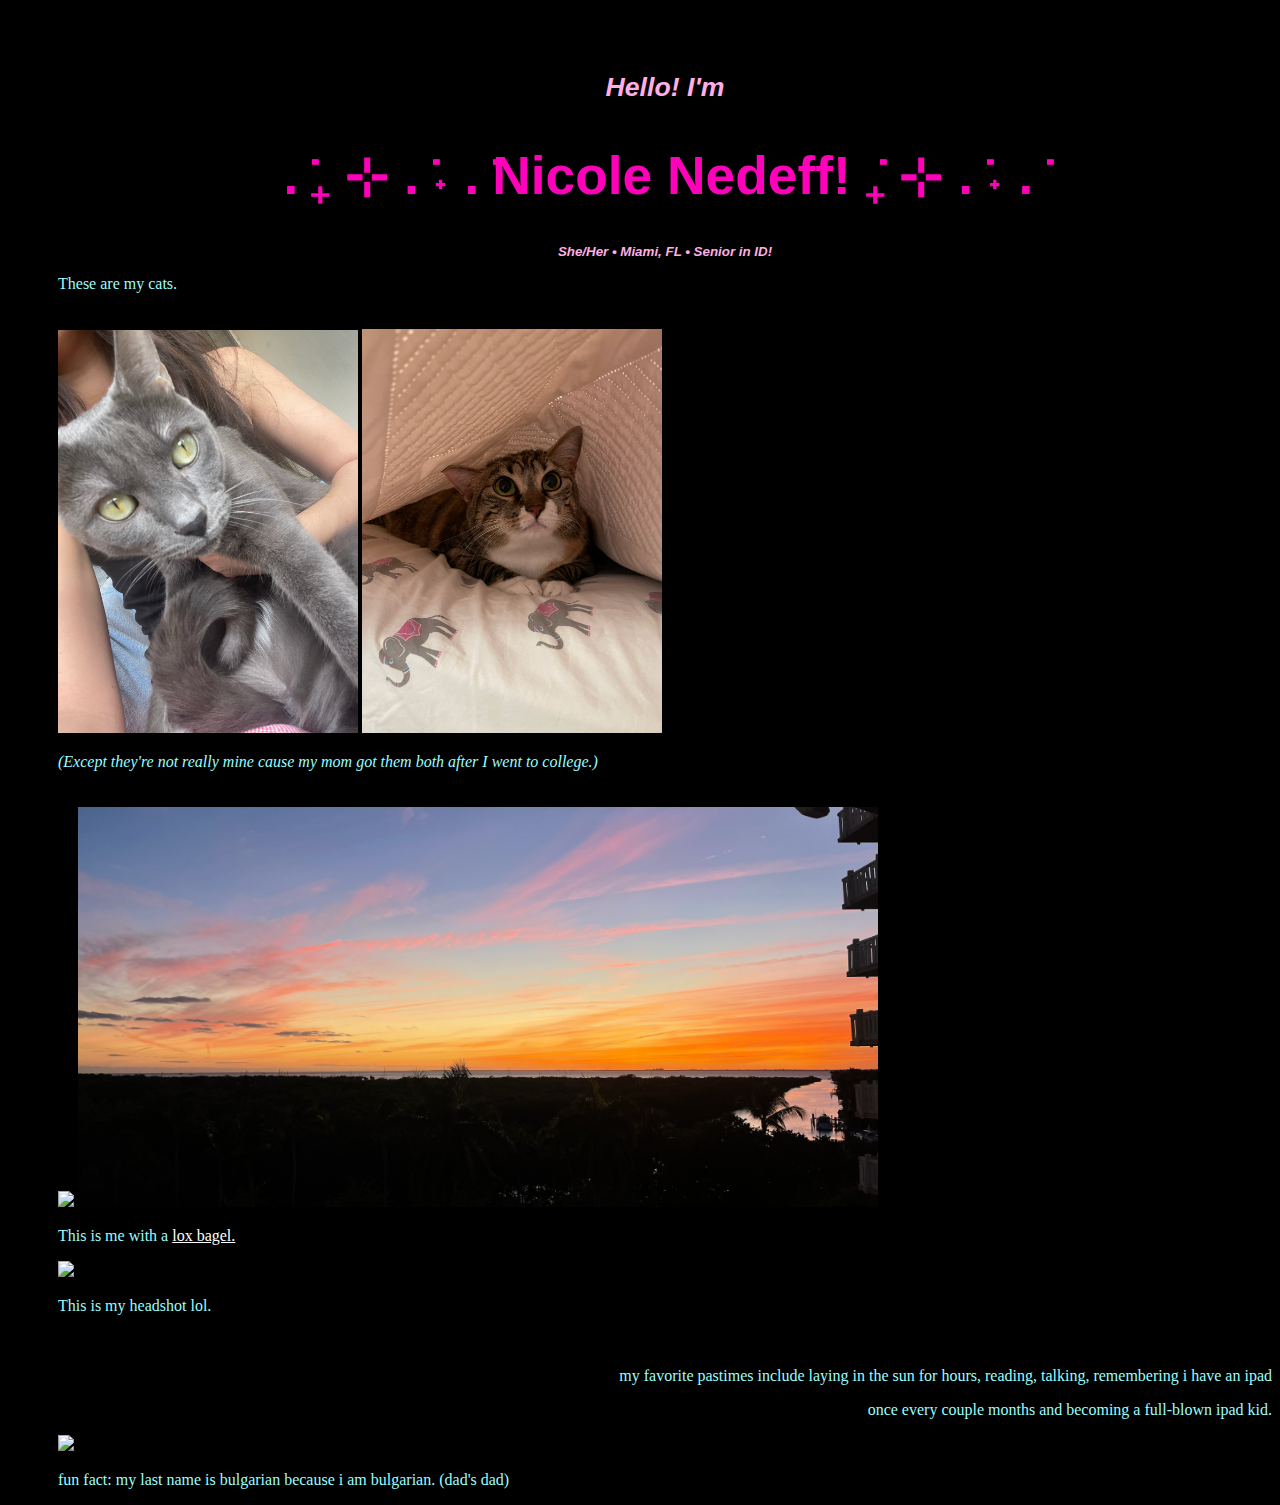
==== index.html @ 2f14d0c9 "initial commit" ====
<!DOCTYPE html>
<html lang="en">
    <head>  
        <meta charset="UTF-8">
        <meta name="viewport" content="width=device-width", intitial-scale="1.0">
        <title>Hello World</title>
        <link href="styles.css" rel="stylesheet">
    </head>
    <body>
        <!--content for hello world site goes here!-->
        <h2> Hello! I'm </h2>
        <h1> . ݁₊ ⊹ . ݁˖ . ݁Nicole Nedeff! ݁₊ ⊹ . ݁˖ . ݁ </h1>
        <h3> She/Her • Miami, FL • Senior in ID! </h3>

        <p> These are my cats. </p1>
        <div>
            <img src="IMG/razor.png" style="width:300px">
            <img src="IMG/pip.png" style="width:300px">
        </div>
        <p> <i> (Except they're not really mine cause my mom got them both after I went to college.) </i> </p>

        <div>
            <img src="IMG/bagel.png" style="height:400px">
            <a href="https://www.youtube.com/watch?v=vPhg6sc1Mk4"><img src="IMG/sunset.png" height="400px"></a>
            <p> 
                This is me with a 
                <a href="https://www.google.com/search?sca_esv=41801ce293e62d13&rlz=1C5CHFA_enUS1015US1015&q=lox+bagels&udm=2&fbs=[base64]&sa=X&sqi=2&ved=2ahUKEwiQgfKmhOKKAxU4FVkFHevsFBMQtKgLegQIIxAB&biw=1512&bih=788&dpr=2"
                >lox bagel.</a>
            </p>
        </div>

        <img src="https://framerusercontent.com/images/670sIBwdRAknVoe4kIPoNq6hs.png" style="height:100px">
        <p> This is my headshot lol. </p>

        <div>
            <p align="right" >
               my favorite pastimes include laying in the sun for hours, reading, talking, remembering i have an ipad
            </p>
            <p align="right" >
               once every couple months and becoming a full-blown ipad kid.
            </p>

            <img src="https://chairish-prod.freetls.fastly.net/image/product/master/5b0d5ae0-585e-4059-b063-084ada83730f/vintage-handmade-hand-painted-soviet-bulgarian-red-clay-pottery-teacoffee-serving-set-10-pieces-5926" 
            style="height:100px"> 

            <p>
                fun fact: my last name is bulgarian because i am bulgarian. (dad's dad)
            </p>
        </div>
        
    </body>
</html>
---- styles.css ----
h1{
    color: #ff00bb;
    text-align: center;
    font-size: 40pt;
    font-family: helvetica;
    padding-top: 5px;
    padding-bottom: 0px;
}

h2{
    color: #ffafe4;
    text-align: center;
    font-size: 20pt;
    font-family: helvetica;
    font-style: italic;
    padding-top: 50px;
}

h3{
    color: #ffafe4;
    text-align: center;
    font-size: 10pt;
    font-family: helvetica;
    font-style: italic;
    padding-top: 0px;
    
}

p{
    color: #9afdff;
}

div{
    padding-top: 20px;
    padding-bottom: 0px;
}

body{
    background-color: black;
    padding-left: 50px;
}

/* unvisited link */
a:link {
    color: rgb(255, 255, 255);
  }
  
  /* visited link */
  a:visited {
    color: rgb(255, 255, 255);
  }
  
  /* mouse over link */
  a:hover {
    color: rgb(255, 76, 165);
  }
  
  .right {
    justify-content: right;
    padding-right: 50px;
  }
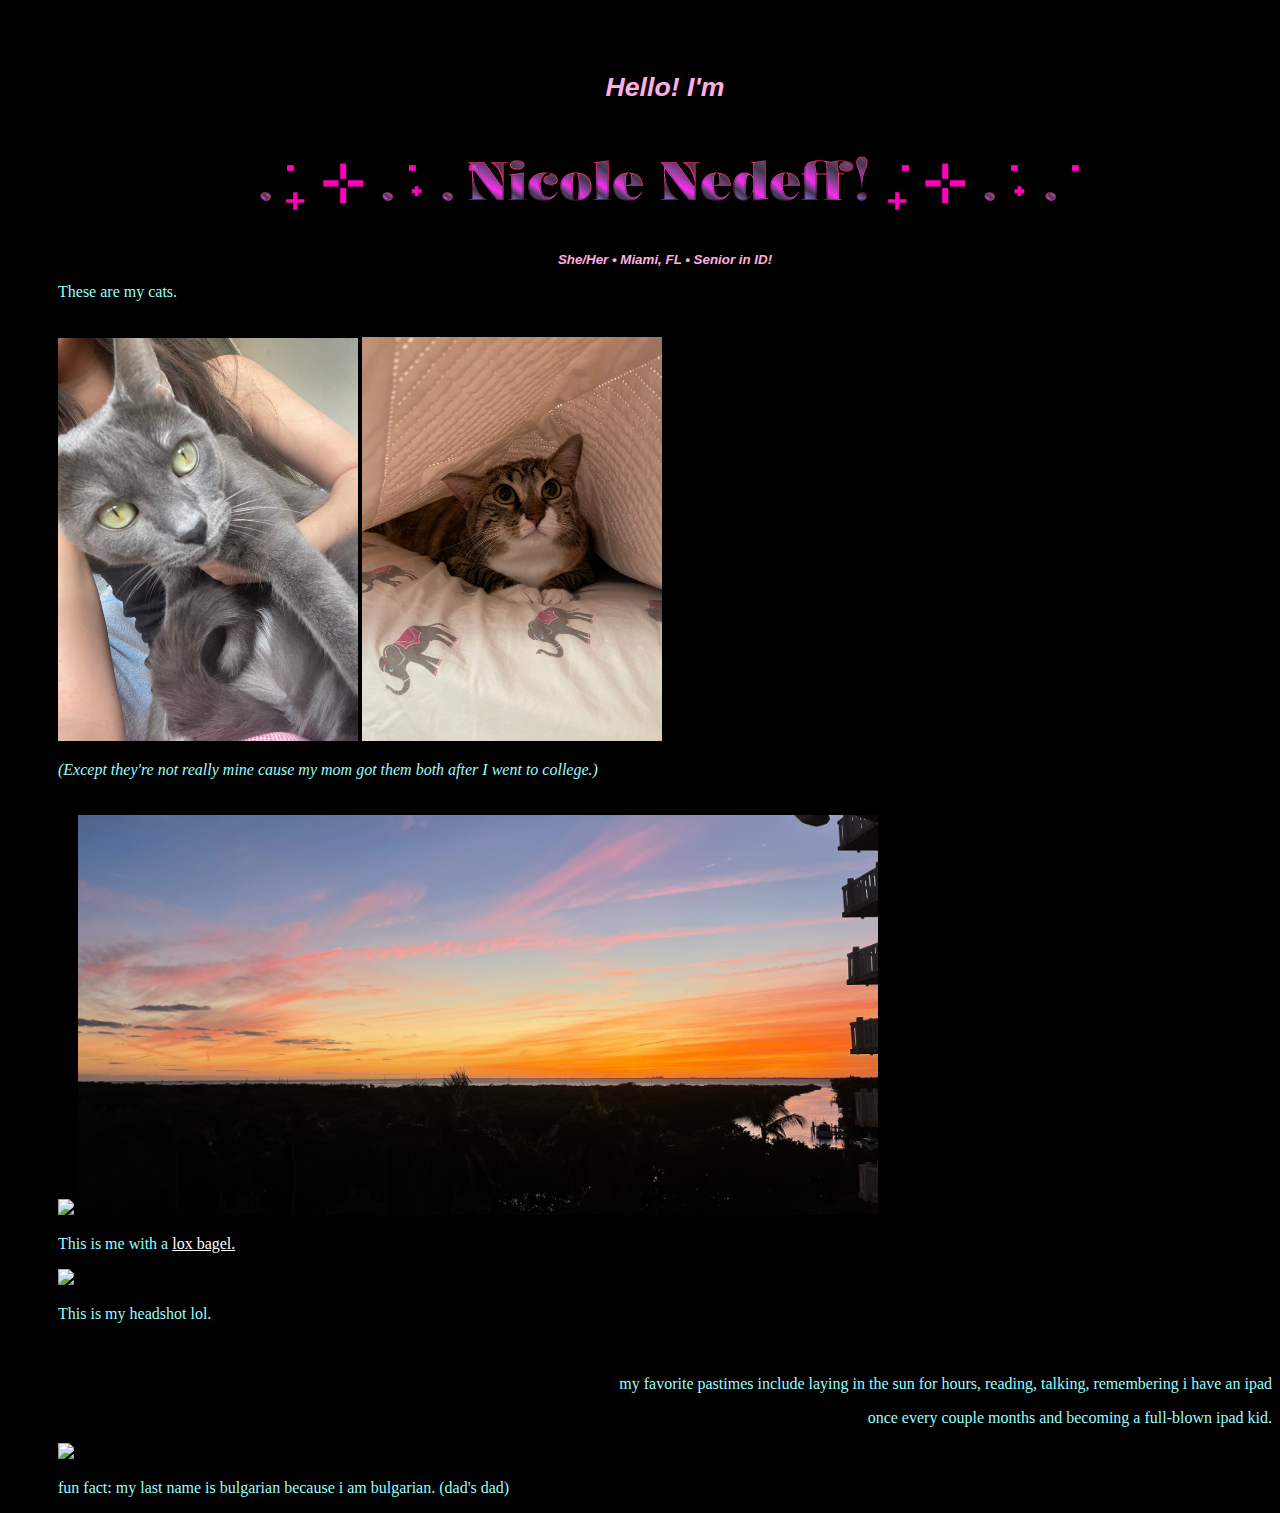
==== commit 186e99b0: "Custom Font Change" ====
--- a/index.html
+++ b/index.html
@@ -3,8 +3,11 @@
     <head>  
         <meta charset="UTF-8">
         <meta name="viewport" content="width=device-width", intitial-scale="1.0">
-        <title>Hello World</title>
+        <title>Nicole's Site</title>
         <link href="styles.css" rel="stylesheet">
+        <link rel="preconnect" href="https://fonts.googleapis.com">
+        <link rel="preconnect" href="https://fonts.gstatic.com" crossorigin>
+        <link href="https://fonts.googleapis.com/css2?family=Kalnia+Glaze:wght@100..700&display=swap" rel="stylesheet">
     </head>
     <body>
         <!--content for hello world site goes here!-->
--- a/styles.css
+++ b/styles.css
@@ -2,7 +2,7 @@
     color: #ff00bb;
     text-align: center;
     font-size: 40pt;
-    font-family: helvetica;
+    font-family: "Kalnia Glaze", serif;
     padding-top: 5px;
     padding-bottom: 0px;
 }
@@ -58,4 +58,10 @@
   .right {
     justify-content: right;
     padding-right: 50px;
-  }+  }
+
+
+.kalnia-glaze-uniquifier {
+  font-family: "Kalnia Glaze", serif;
+  font-optical-sizing: auto;
+}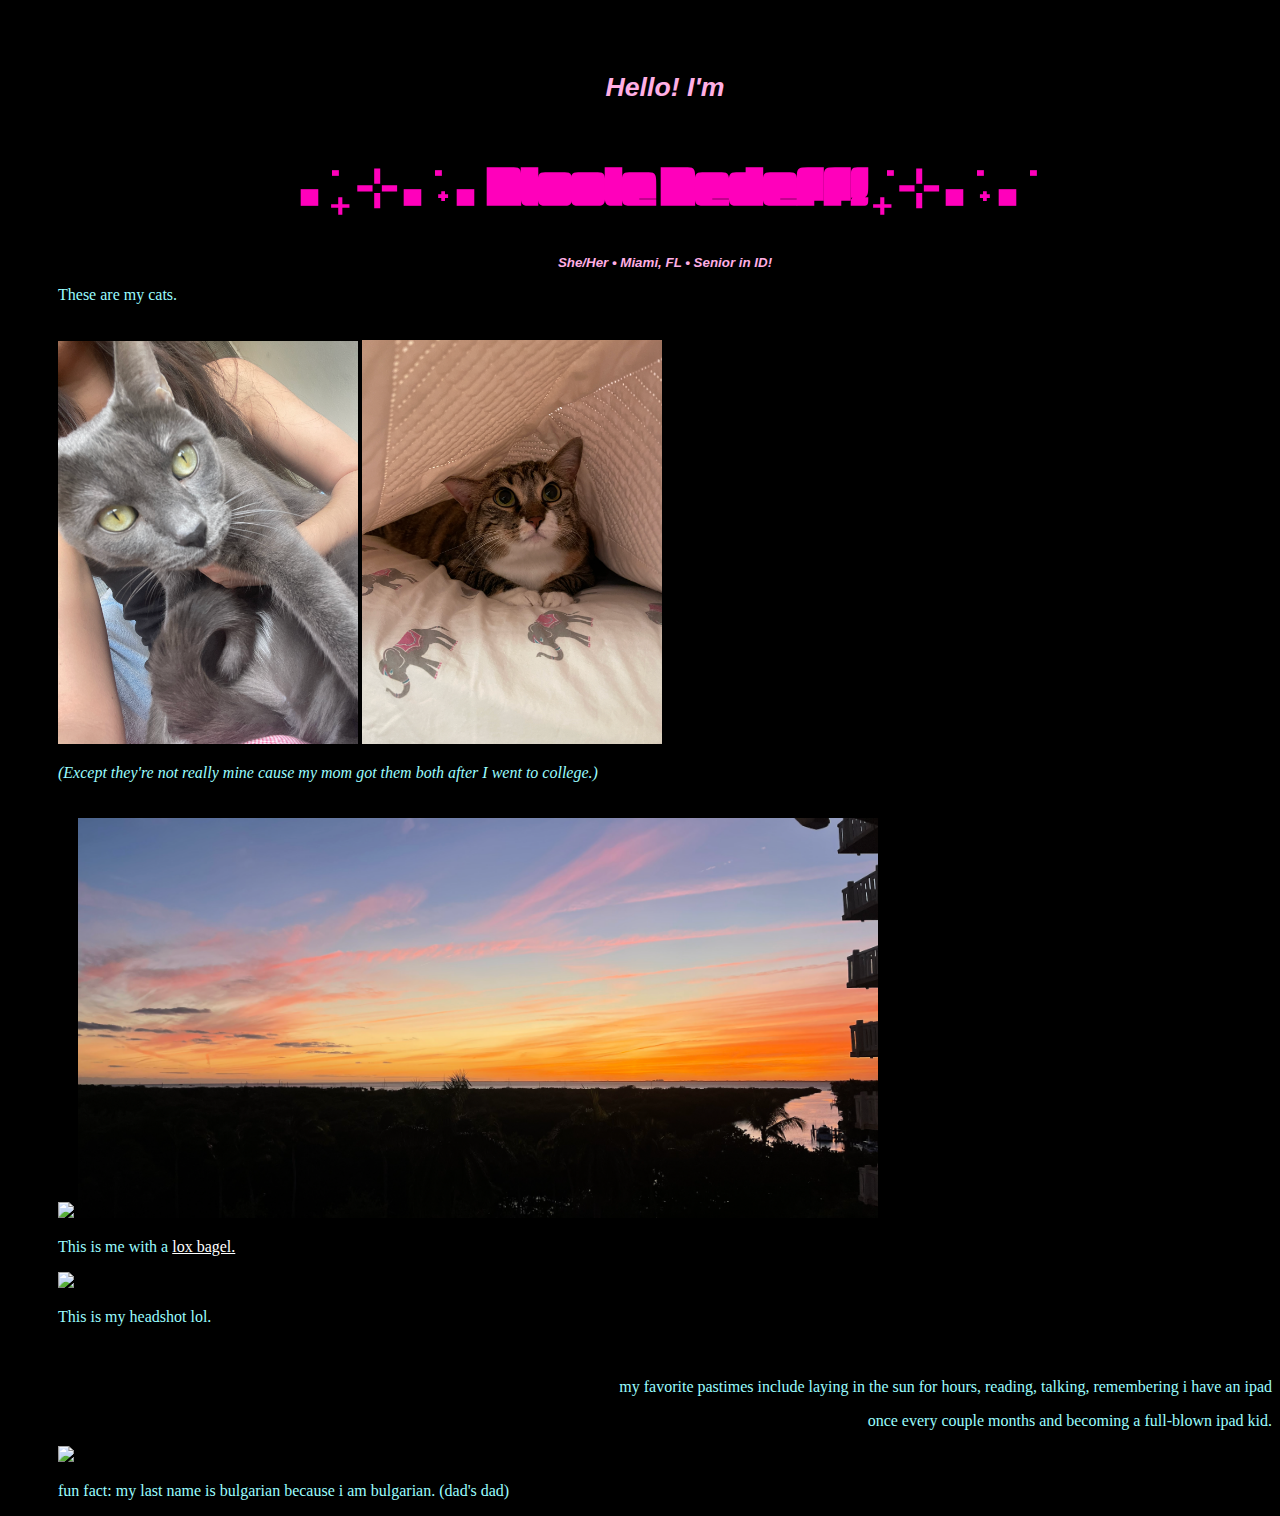
==== commit a1f0c57c: "Font Change (again)" ====
--- a/index.html
+++ b/index.html
@@ -7,7 +7,7 @@
         <link href="styles.css" rel="stylesheet">
         <link rel="preconnect" href="https://fonts.googleapis.com">
         <link rel="preconnect" href="https://fonts.gstatic.com" crossorigin>
-        <link href="https://fonts.googleapis.com/css2?family=Kalnia+Glaze:wght@100..700&display=swap" rel="stylesheet">
+        <link href="https://fonts.googleapis.com/css2?family=Badeen+Display&display=swap" rel="stylesheet">
     </head>
     <body>
         <!--content for hello world site goes here!-->
--- a/styles.css
+++ b/styles.css
@@ -2,7 +2,7 @@
     color: #ff00bb;
     text-align: center;
     font-size: 40pt;
-    font-family: "Kalnia Glaze", serif;
+    font-family: "Badeen Display", serif;
     padding-top: 5px;
     padding-bottom: 0px;
 }
@@ -61,7 +61,9 @@
   }
 
 
-.kalnia-glaze-uniquifier {
-  font-family: "Kalnia Glaze", serif;
-  font-optical-sizing: auto;
-}+  .badeen-display-regular {
+    font-family: "Badeen Display", serif;
+    font-weight: 400;
+    font-style: normal;
+  }
+  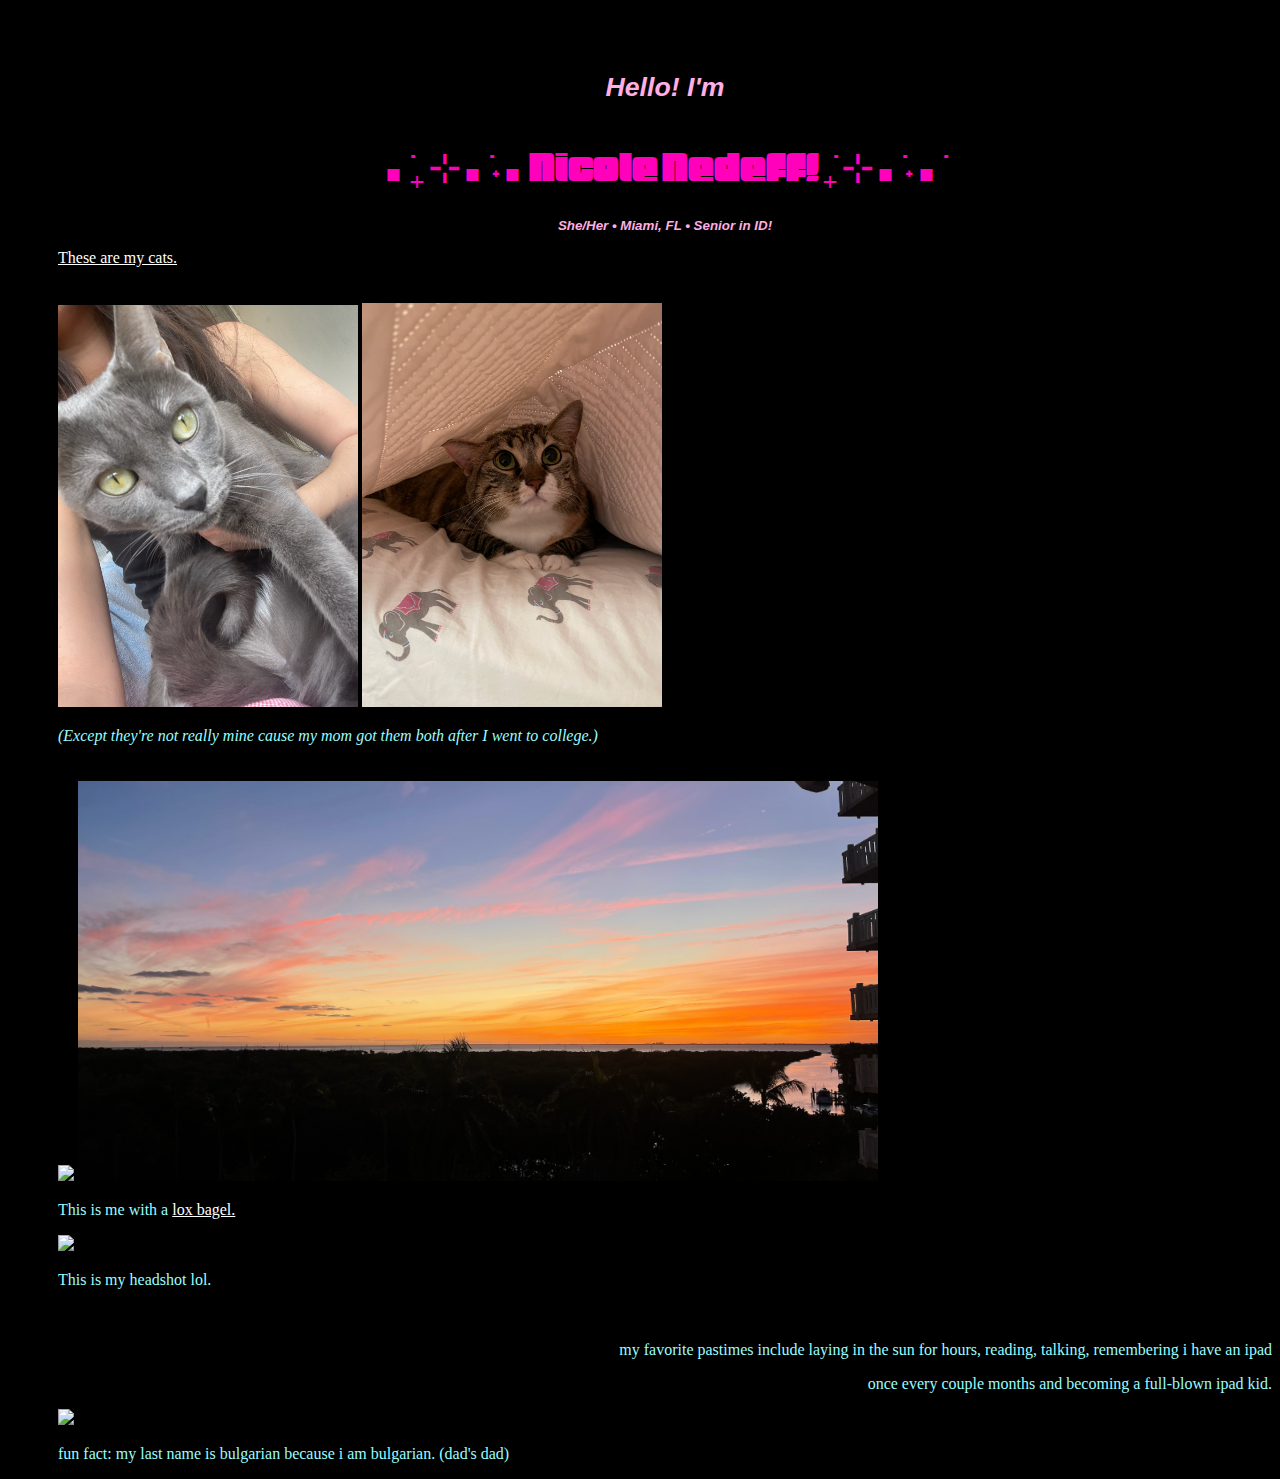
==== commit 37835f56: "Update index.html" ====
--- a/index.html
+++ b/index.html
@@ -15,7 +15,7 @@
         <h1> . ݁₊ ⊹ . ݁˖ . ݁Nicole Nedeff! ݁₊ ⊹ . ݁˖ . ݁ </h1>
         <h3> She/Her • Miami, FL • Senior in ID! </h3>
 
-        <p> These are my cats. </p1>
+        <p> <a href="Page 1/index.html" >These are my cats.</a> </p1>
         <div>
             <img src="IMG/razor.png" style="width:300px">
             <img src="IMG/pip.png" style="width:300px">
--- a/styles.css
+++ b/styles.css
@@ -1,8 +1,9 @@
 h1{
     color: #ff00bb;
     text-align: center;
-    font-size: 40pt;
+    font-size: 30pt;
     font-family: "Badeen Display", serif;
+    font-weight: 100;
     padding-top: 5px;
     padding-bottom: 0px;
 }
@@ -63,7 +64,7 @@
 
   .badeen-display-regular {
     font-family: "Badeen Display", serif;
-    font-weight: 400;
+    font-weight: 200;
     font-style: normal;
   }
   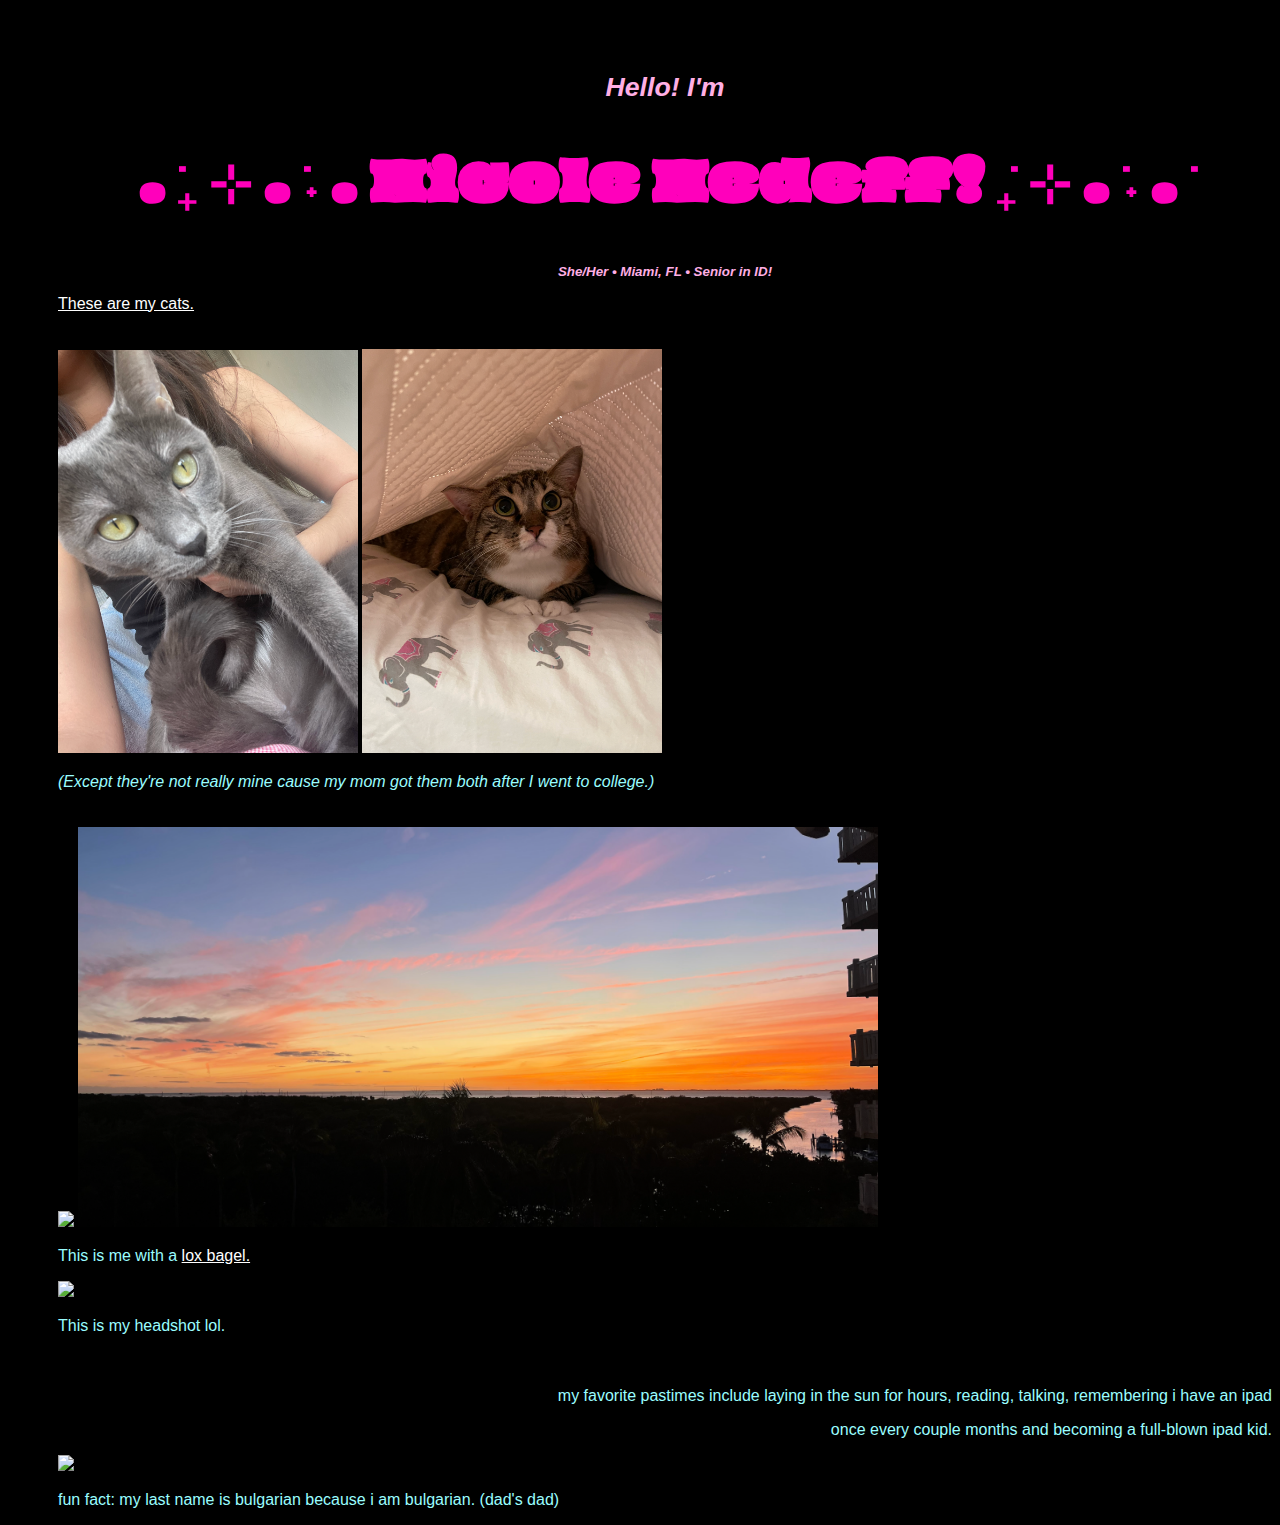
==== commit 15dd3da5: "Folder Change again?" ====
--- a/index.html
+++ b/index.html
@@ -7,7 +7,7 @@
         <link href="styles.css" rel="stylesheet">
         <link rel="preconnect" href="https://fonts.googleapis.com">
         <link rel="preconnect" href="https://fonts.gstatic.com" crossorigin>
-        <link href="https://fonts.googleapis.com/css2?family=Badeen+Display&display=swap" rel="stylesheet">
+        <link href="https://fonts.googleapis.com/css2?family=Oi&display=swap" rel="stylesheet">
     </head>
     <body>
         <!--content for hello world site goes here!-->
--- a/styles.css
+++ b/styles.css
@@ -1,9 +1,8 @@
 h1{
     color: #ff00bb;
     text-align: center;
-    font-size: 30pt;
-    font-family: "Badeen Display", serif;
-    font-weight: 100;
+    font-size: 40pt;
+    font-family: "Oi", serif;
     padding-top: 5px;
     padding-bottom: 0px;
 }
@@ -29,6 +28,8 @@
 
 p{
     color: #9afdff;
+    font-family: helvetica;
+
 }
 
 div{
@@ -62,9 +63,9 @@
   }
 
 
-  .badeen-display-regular {
-    font-family: "Badeen Display", serif;
-    font-weight: 200;
+  .oi-regular {
+    font-family: "Oi", serif;
+    font-weight: 400;
     font-style: normal;
   }
   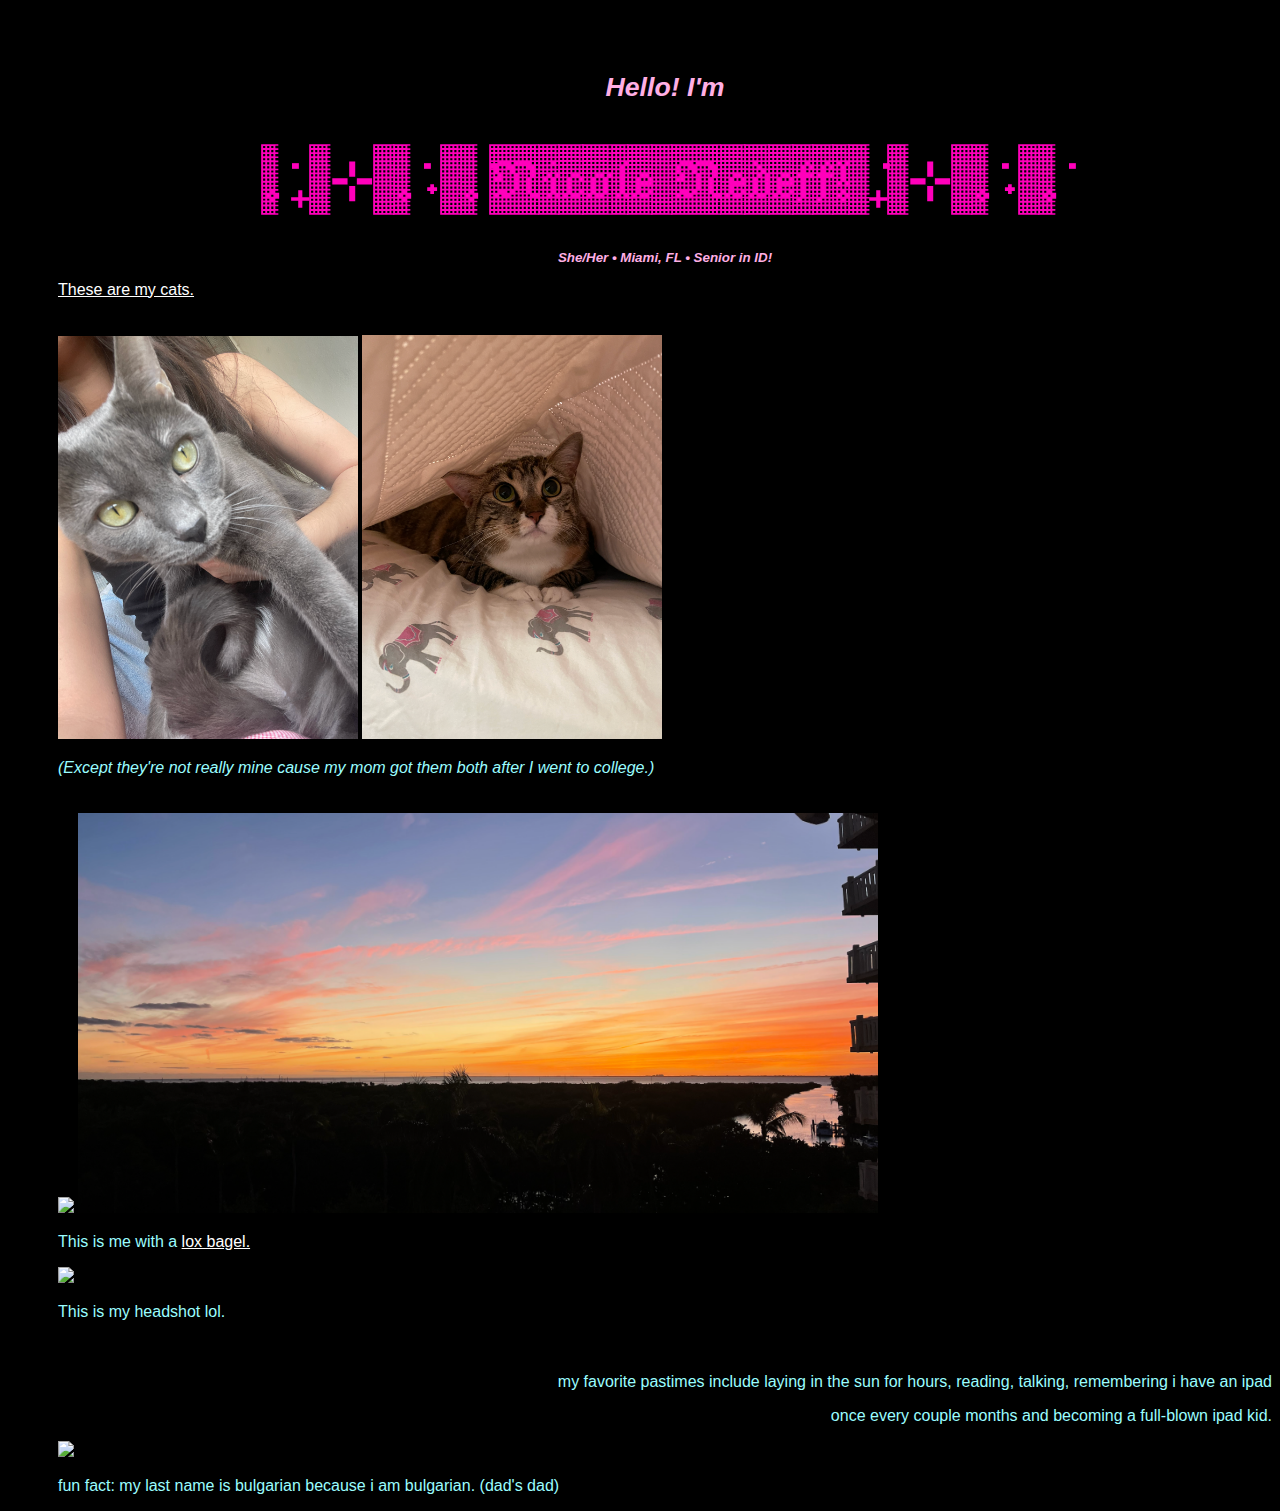
==== commit 1f9e4179: "font change" ====
--- a/index.html
+++ b/index.html
@@ -7,7 +7,7 @@
         <link href="styles.css" rel="stylesheet">
         <link rel="preconnect" href="https://fonts.googleapis.com">
         <link rel="preconnect" href="https://fonts.gstatic.com" crossorigin>
-        <link href="https://fonts.googleapis.com/css2?family=Oi&display=swap" rel="stylesheet">
+        <link href="https://fonts.googleapis.com/css2?family=Jacquarda+Bastarda+9+Charted&display=swap" rel="stylesheet">
     </head>
     <body>
         <!--content for hello world site goes here!-->
--- a/styles.css
+++ b/styles.css
@@ -2,7 +2,7 @@
     color: #ff00bb;
     text-align: center;
     font-size: 40pt;
-    font-family: "Oi", serif;
+    font-family: "Jacquarda Bastarda 9 Charted", serif;
     padding-top: 5px;
     padding-bottom: 0px;
 }
@@ -62,9 +62,8 @@
     padding-right: 50px;
   }
 
-
-  .oi-regular {
-    font-family: "Oi", serif;
+  .jacquarda-bastarda-9-charted-regular {
+    font-family: "Jacquarda Bastarda 9 Charted", serif;
     font-weight: 400;
     font-style: normal;
   }
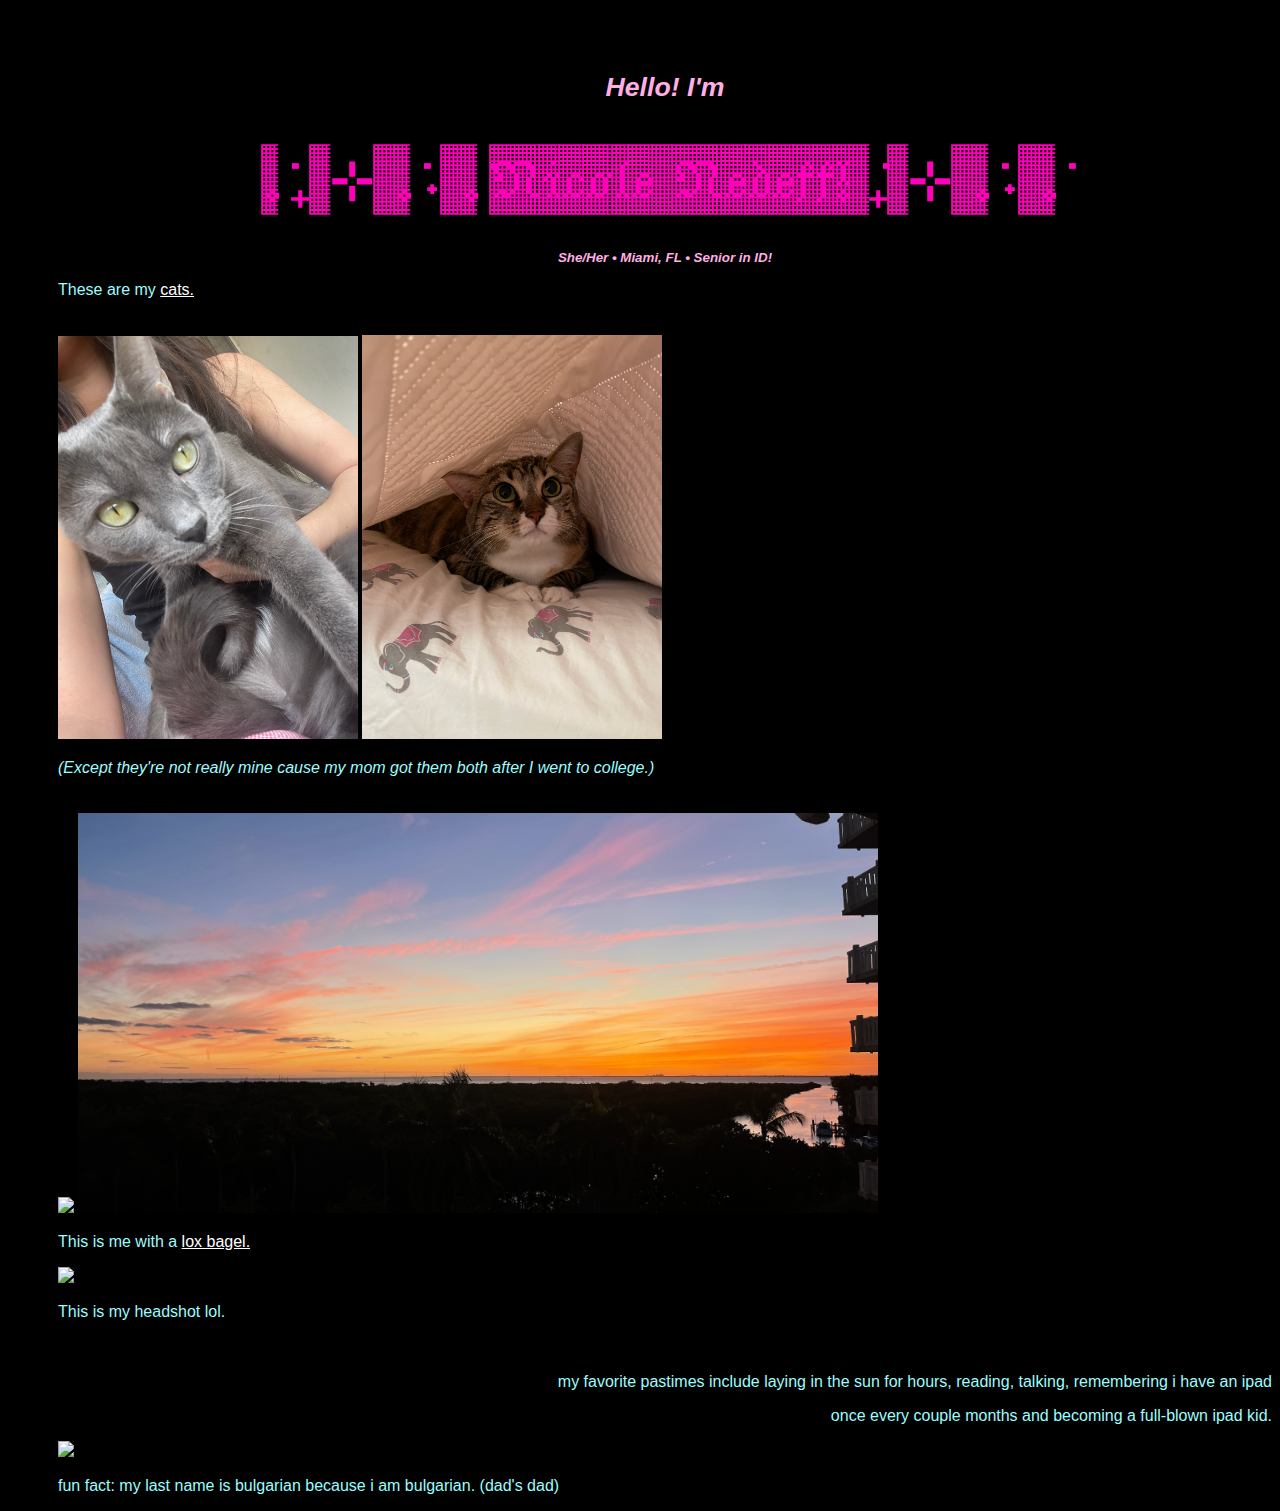
==== commit 86fe24c4: "Flex Added (page 1)" ====
--- a/index.html
+++ b/index.html
@@ -15,7 +15,7 @@
         <h1> . ݁₊ ⊹ . ݁˖ . ݁Nicole Nedeff! ݁₊ ⊹ . ݁˖ . ݁ </h1>
         <h3> She/Her • Miami, FL • Senior in ID! </h3>
 
-        <p> <a href="Page 1/index.html" >These are my cats.</a> </p1>
+        <p> These are my <a href="Page 1/index.html" >cats.</a> </p1>
         <div>
             <img src="IMG/razor.png" style="width:300px">
             <img src="IMG/pip.png" style="width:300px">
